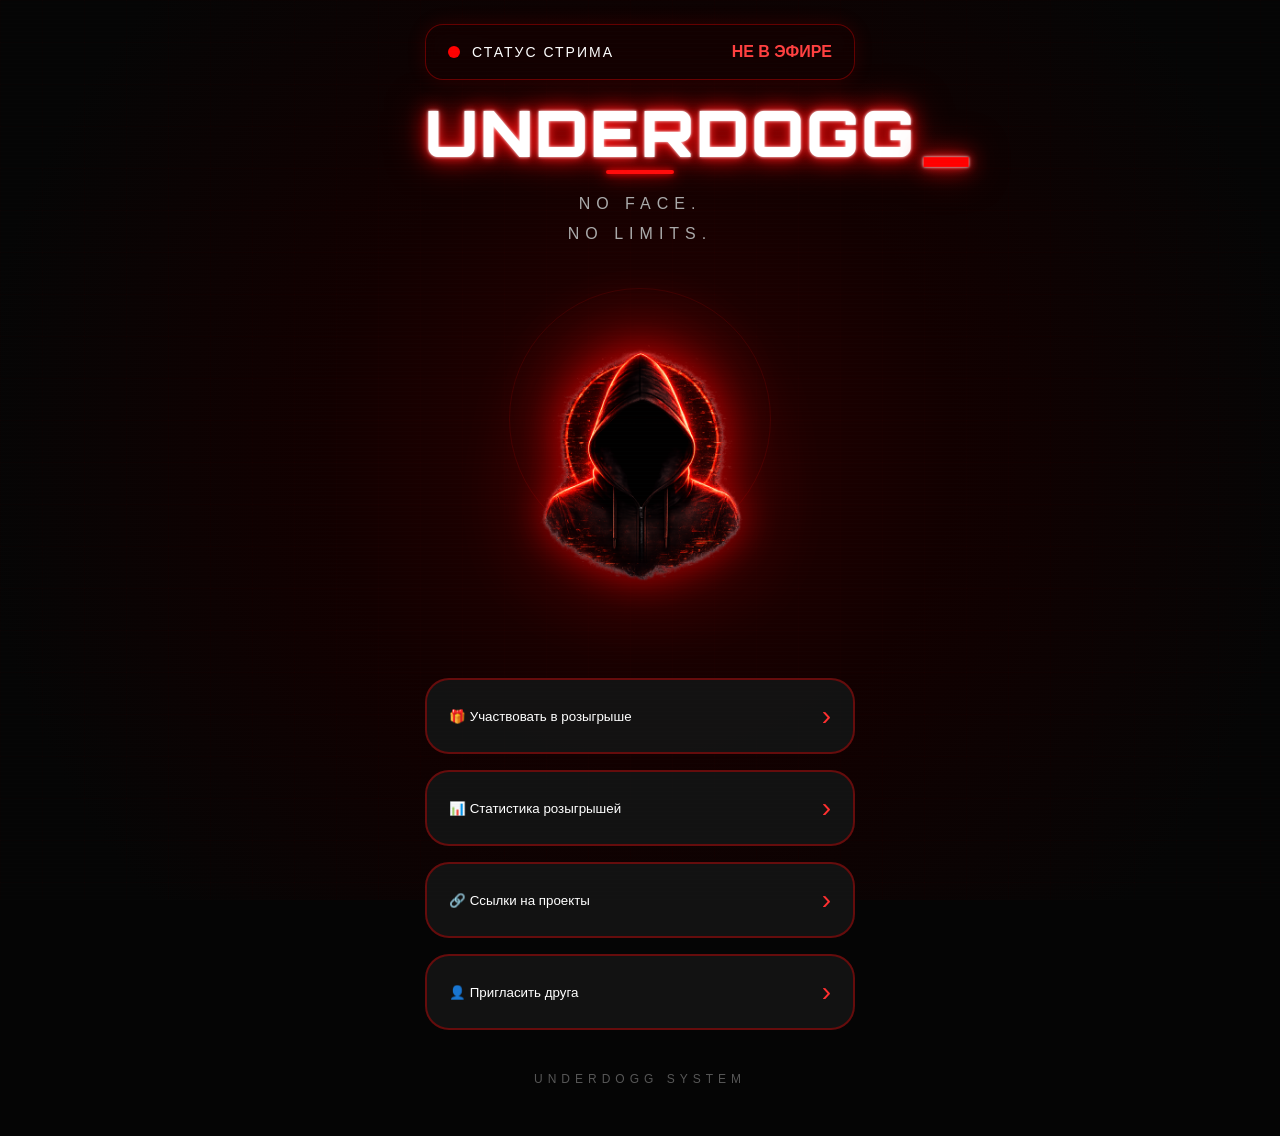
==== index.html @ e29ad74d "Adjust margin and animation duration in custom-line style" ====
<!DOCTYPE html>
<html lang="ru">
<head>
    <meta charset="UTF-8">
    <meta name="viewport" content="width=device-width, initial-scale=1.0, maximum-scale=1.0, user-scalable=no">
    <link rel="preconnect" href="https://fonts.googleapis.com">
    <link rel="preconnect" href="https://fonts.gstatic.com" crossorigin>
    <link href="https://fonts.googleapis.com/css2?family=Orbitron:wght@700;800;900&display=swap" rel="stylesheet">
    <link rel="stylesheet" href="style.css">
</head>
<body>

<div class="background"></div>
<div class="grid"></div>
<div class="scanline"></div>

<div class="container">

    <div class="status-card">
        <div class="status-left">
            <span class="pulse"></span>
            <span>СТАТУС СТРИМА</span>
        </div>
        <div class="status-right">НЕ В ЭФИРЕ</div>
    </div>

    <h1 class="logo">UNDERDOGG</h1>

    <!-- ===== ПОЛОСКА (ОДНА, С АНИМАЦИЕЙ) ===== -->
    <div class="custom-line"></div>

    <div class="subtitle">NO FACE.<br>NO LIMITS.</div>

    <div class="hero">
        <div class="hero-glow"></div>
        <img src="images/hood.png" alt="UNDERDOGG">
    </div>

    <button class="menu-btn"><span>🎁 Участвовать в розыгрыше</span><span>›</span></button>
    <button class="menu-btn"><span>📊 Статистика розыгрышей</span><span>›</span></button>
    <button class="menu-btn"><span>🔗 Ссылки на проекты</span><span>›</span></button>
    <button class="menu-btn"><span>👤 Пригласить друга</span><span>›</span></button>

    <div class="footer">UNDERDOGG SYSTEM</div>

</div>

<script src="script.js"></script>

<!-- ===== СТИЛИ ДЛЯ ПОЛОСКИ ПРЯМО ЗДЕСЬ (чтобы точно работало) ===== -->
<style>
.custom-line {
    width: 68px;
    height: 4px;
    margin: -3px auto 15px;  /* ← регулируй только это число (-10, -20, -30) */
    border-radius: 2px;
    background: #ff1010;
    box-shadow: 0 0 6px #ff1010, 0 0 16px rgba(255, 0, 0, 0.85), 0 0 30px rgba(255, 0, 0, 0.45);
    animation: lineBlink 2s ease-in-out infinite;
}

@keyframes lineBlink {
    0%, 100% { opacity: .45; transform: scaleX(.82); }
    50% { opacity: 1; transform: scaleX(1); }
}
</style>

</body>
</html>
---- style.css ----
/* =========================
   UNDERDOGG UI v2.0
========================= */

*{
    margin:0;
    padding:0;
    box-sizing:border-box;
}

html{
    scroll-behavior:smooth;
}

body{
    font-family:'Inter',sans-serif;
    background:#050505;
    color:#fff;
    overflow-x:hidden;
}

/* BACKGROUND */
.background{
    position:fixed;
    inset:0;
    background:
    radial-gradient(circle at center,#290000 0%,#120000 40%,#050505 85%);
    z-index:-5;
}

.grid{
    position:fixed;
    inset:0;
    background-image:
    linear-gradient(rgba(255,0,0,.04) 1px,transparent 1px),
    linear-gradient(90deg,rgba(255,0,0,.04) 1px,transparent 1px);
    background-size:42px 42px;
    opacity:.35;
    z-index:-4;
}

.scanline{
    position:fixed;
    inset:0;
    pointer-events:none;
    background:
    repeating-linear-gradient(
        to bottom,
        transparent 0px,
        transparent 3px,
        rgba(255,255,255,.015) 4px
    );
    animation:scan 8s linear infinite;
    z-index:100;
}

@keyframes scan{
    0%{
        transform:translateY(-100%);
    }
    100%{
        transform:translateY(100%);
    }
}

/* CONTAINER */
.container{
    width:92%;
    max-width:430px;
    margin:auto;
    padding:24px 0 50px;
}

/* STATUS */
.status-card{
    display:flex;
    justify-content:space-between;
    align-items:center;
    padding:18px 22px;
    border-radius:18px;
    border:1px solid rgba(255,0,0,.35);
    background:rgba(25,0,0,.45);
    backdrop-filter:blur(14px);
    box-shadow:0 0 20px rgba(255,0,0,.12);
}

.status-left{
    display:flex;
    align-items:center;
    gap:12px;
    font-size:14px;
    letter-spacing:2px;
}

.status-right{
    color:#ff4040;
    font-weight:700;
}

.pulse{
    width:12px;
    height:12px;
    border-radius:50%;
    background:#ff0000;
    animation:pulse 1.5s infinite;
}

@keyframes pulse{
    0%{
        box-shadow:0 0 0 rgba(255,0,0,.8);
    }
    50%{
        box-shadow:0 0 10px red, 0 0 25px red;
    }
    100%{
        box-shadow:0 0 0 rgba(255,0,0,.8);
    }
}

/* ========== LOGO (ИСПРАВЛЕН) ========== */
.logo {
    margin-top: 12px;
    margin-bottom: 0px;       /* <-- уменьшил, чтобы полоска была прямо под буквами */
    text-align: center;
    font-family: 'Orbitron', sans-serif;
    font-size: 64px;
    font-weight: 900;
    letter-spacing: 2px;
    color: #fff;
    text-shadow:
        0 0 3px #fff,
        0 0 10px #ff2a2a,
        0 0 22px #ff0000,
        0 0 40px rgba(255, 0, 0, 0.55);
    animation: glitch 6s infinite;
}

@keyframes glitch {
    0%, 95%, 100% {
        transform: none;
    }
    96% {
        transform: translateX(-2px);
    }
    97% {
        transform: translateX(2px);
    }
    98% {
        transform: translateX(-1px);
    }
}
/* ================================ */

.subtitle{
    text-align:center;
    color:#a9a9a9;
    margin-top:15px;
    line-height:1.9;
    letter-spacing:6px;
}

/* HERO */
.hero{
    position:relative;
    display:flex;
    justify-content:center;
    margin:38px 0;
}

.hero-glow{
    position:absolute;
    width:240px;
    height:240px;
    border-radius:50%;
    background:
    radial-gradient(circle, rgba(255,0,0,.30), transparent 70%);
    filter:blur(25px);
    animation:breathe 4s ease-in-out infinite;
}

.hero img{
    position:relative;
    width:235px;
    z-index:2;
    animation:float 5s ease-in-out infinite;
    filter:
    drop-shadow(0 0 18px rgba(255,0,0,.55))
    drop-shadow(0 0 45px rgba(255,0,0,.35));
}

@keyframes breathe{
    0%,100%{
        transform:scale(1);
        opacity:.7;
    }
    50%{
        transform:scale(1.12);
        opacity:1;
    }
}

@keyframes float{
    0%,100%{
        transform:translateY(0);
    }
    50%{
        transform:translateY(-8px);
    }
}

/* =========================
   BUTTONS
========================= */
.menu-btn{
    width:100%;
    display:flex;
    justify-content:space-between;
    align-items:center;
    margin:16px 0;
    padding:20px 22px;
    background:rgba(20,20,20,.95);
    border:2px solid rgba(255,0,0,.35);
    border-radius:24px;
    color:#fff;
    text-decoration:none;
    cursor:pointer;
    transition:.25s;
}

.menu-btn:hover{
    transform:translateY(-4px);
    border-color:#ff3030;
    box-shadow:0 0 15px rgba(255,0,0,.35), inset 0 0 10px rgba(255,0,0,.12);
}

.menu-btn:active{
    transform:scale(.98);
}

.menu-btn span:last-child{
    font-size:28px;
    color:#ff3030;
    transition:.3s;
}

.menu-btn:hover span:last-child{
    transform:translateX(6px);
}

/* FOOTER */
.footer{
    margin-top:42px;
    text-align:center;
    color:#666;
    font-size:12px;
    letter-spacing:5px;
    opacity:.85;
}

/* SCROLLBAR */
::-webkit-scrollbar{
    width:0;
}

/* MOBILE */
@media(max-width:430px){
    .logo{
        font-size:44px;
    }
    .subtitle{
        font-size:13px;
        letter-spacing:4px;
    }
    .hero img{
        width:205px;
    }
    .menu-btn{
        font-size:15px;
        padding:18px;
    }
    .status-card{
        padding:15px;
    }
}

/* EXTRA FX */
.container{
    animation:fadeUp .9s ease;
}

@keyframes fadeUp{
    from{
        opacity:0;
        transform:translateY(25px);
    }
    to{
        opacity:1;
        transform:none;
    }
}

.hero::after{
    content:"";
    position:absolute;
    width:260px;
    height:260px;
    border-radius:50%;
    border:1px solid rgba(255,0,0,.12);
    animation:ring 6s linear infinite;
}

@keyframes ring{
    0%{
        transform:scale(.9);
        opacity:.1;
    }
    50%{
        transform:scale(1);
        opacity:.3;
    }
    100%{
        transform:scale(1.15);
        opacity:0;
    }
}

.logo::after{
    content:"_";
    color:#ff0000;
    margin-left:4px;
    animation:blink .8s infinite;
}

@keyframes blink{
    50%{
        opacity:0;
    }
}

.status-card{
    position:relative;
    overflow:hidden;
}

.status-card::before{
    content:"";
    position:absolute;
    left:-120%;
    top:0;
    width:60%;
    height:100%;
    background:
    linear-gradient(
        90deg,
        transparent,
        rgba(255,255,255,.08),
        transparent
    );
    animation:shine 5s infinite;
}

@keyframes shine{
    100%{
        left:160%;
    }




/* Анимация мигания полоски */
@keyframes logoBarBlink {
    0%, 100% {
        opacity: .45;
        transform: scaleX(.82);
        box-shadow: 0 0 4px #ff1010, 0 0 10px rgba(255, 0, 0, .45);
    }
    50% {
        opacity: 1;
        transform: scaleX(1);
        box-shadow: 0 0 8px #ff1010, 0 0 20px rgba(255, 0, 0, .95), 0 0 34px rgba(255, 0, 0, .45);
    }
}
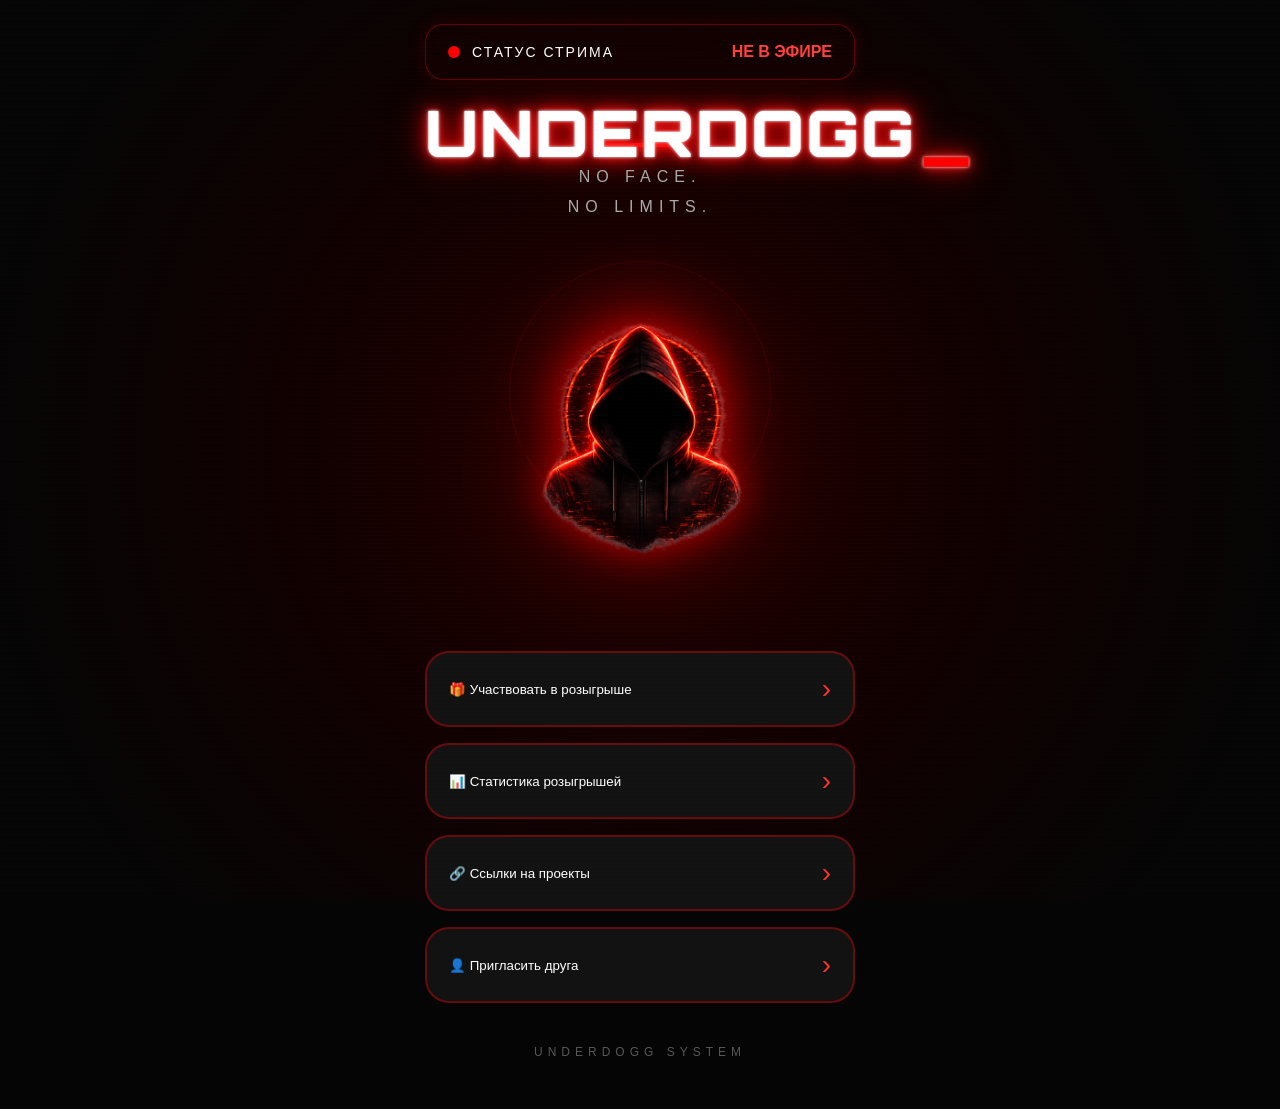
==== commit 45ae866d: "Add initial HTML structure for the page" ====
--- a/index.html
+++ b/index.html
@@ -26,7 +26,7 @@
 
     <h1 class="logo">UNDERDOGG</h1>
 
-    <!-- ===== ПОЛОСКА (ОДНА, С АНИМАЦИЕЙ) ===== -->
+    <!-- ЕДИНСТВЕННАЯ ПОЛОСКА -->
     <div class="custom-line"></div>
 
     <div class="subtitle">NO FACE.<br>NO LIMITS.</div>
@@ -47,16 +47,15 @@
 
 <script src="script.js"></script>
 
-<!-- ===== СТИЛИ ДЛЯ ПОЛОСКИ ПРЯМО ЗДЕСЬ (чтобы точно работало) ===== -->
 <style>
 .custom-line {
     width: 68px;
     height: 4px;
-    margin: -3px auto 15px;  /* ← регулируй только это число (-10, -20, -30) */
+    margin: -30px auto 15px;
     border-radius: 2px;
     background: #ff1010;
     box-shadow: 0 0 6px #ff1010, 0 0 16px rgba(255, 0, 0, 0.85), 0 0 30px rgba(255, 0, 0, 0.45);
-    animation: lineBlink 2s ease-in-out infinite;
+    animation: lineBlink 1.15s ease-in-out infinite;
 }
 
 @keyframes lineBlink {
--- a/style.css
+++ b/style.css
@@ -367,16 +367,5 @@
 
 
 
-/* Анимация мигания полоски */
-@keyframes logoBarBlink {
-    0%, 100% {
-        opacity: .45;
-        transform: scaleX(.82);
-        box-shadow: 0 0 4px #ff1010, 0 0 10px rgba(255, 0, 0, .45);
-    }
-    50% {
-        opacity: 1;
-        transform: scaleX(1);
-        box-shadow: 0 0 8px #ff1010, 0 0 20px rgba(255, 0, 0, .95), 0 0 34px rgba(255, 0, 0, .45);
-    }
-}
+
+}
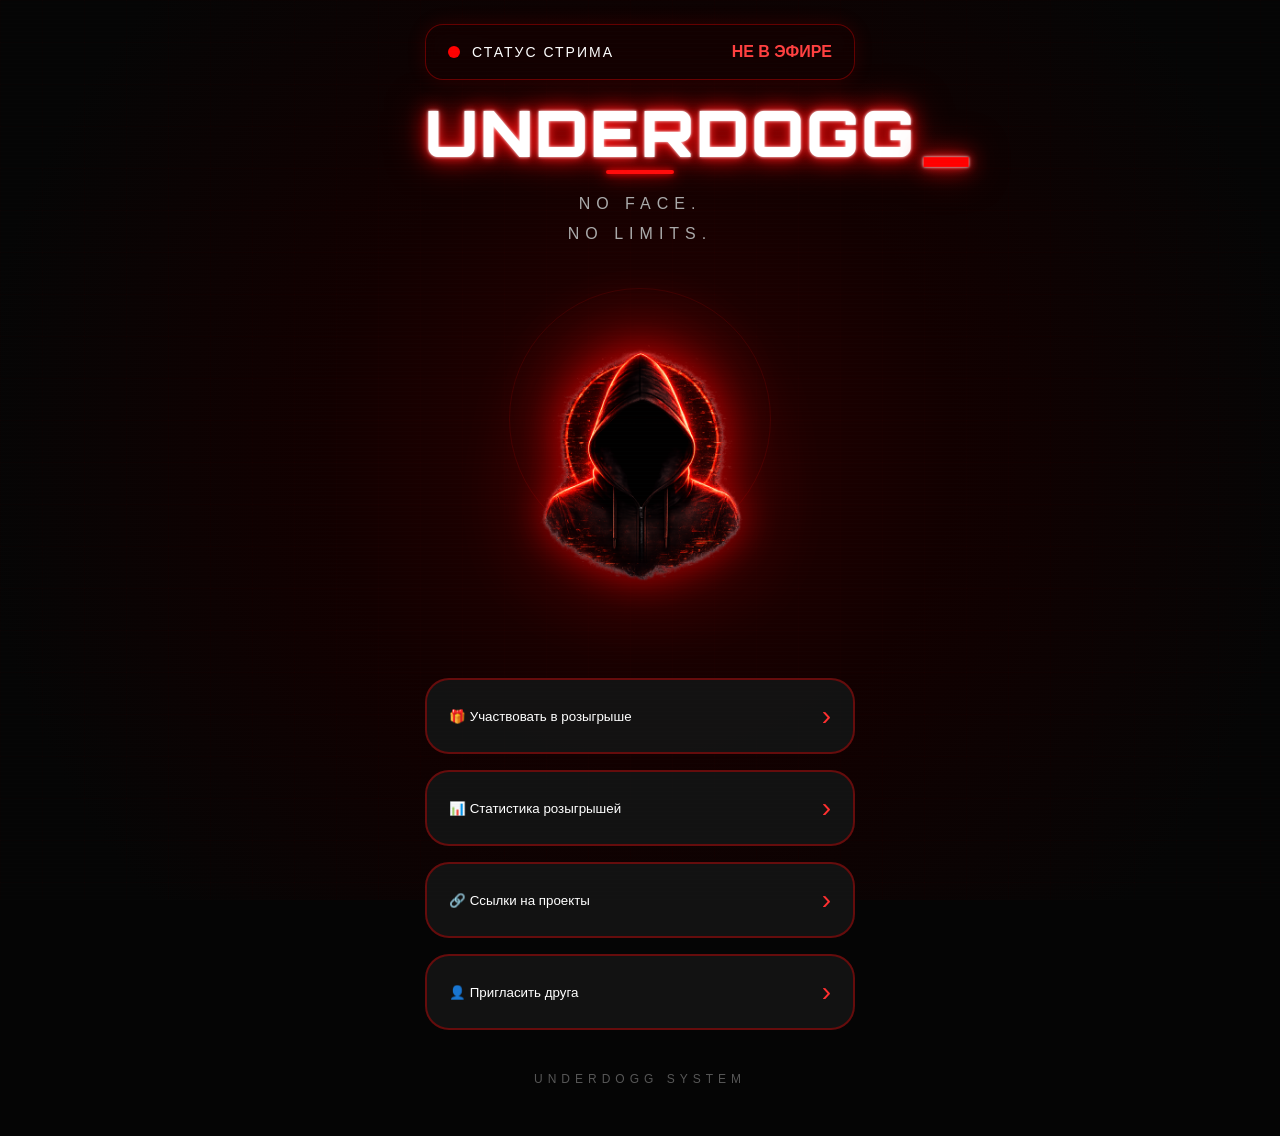
==== commit bc0fae3d: "Adjust custom line margin and animation duration" ====
--- a/index.html
+++ b/index.html
@@ -51,11 +51,11 @@
 .custom-line {
     width: 68px;
     height: 4px;
-    margin: -30px auto 15px;
+    margin: -3px auto 15px;
     border-radius: 2px;
     background: #ff1010;
     box-shadow: 0 0 6px #ff1010, 0 0 16px rgba(255, 0, 0, 0.85), 0 0 30px rgba(255, 0, 0, 0.45);
-    animation: lineBlink 1.15s ease-in-out infinite;
+    animation: lineBlink 2s ease-in-out infinite;
 }
 
 @keyframes lineBlink {
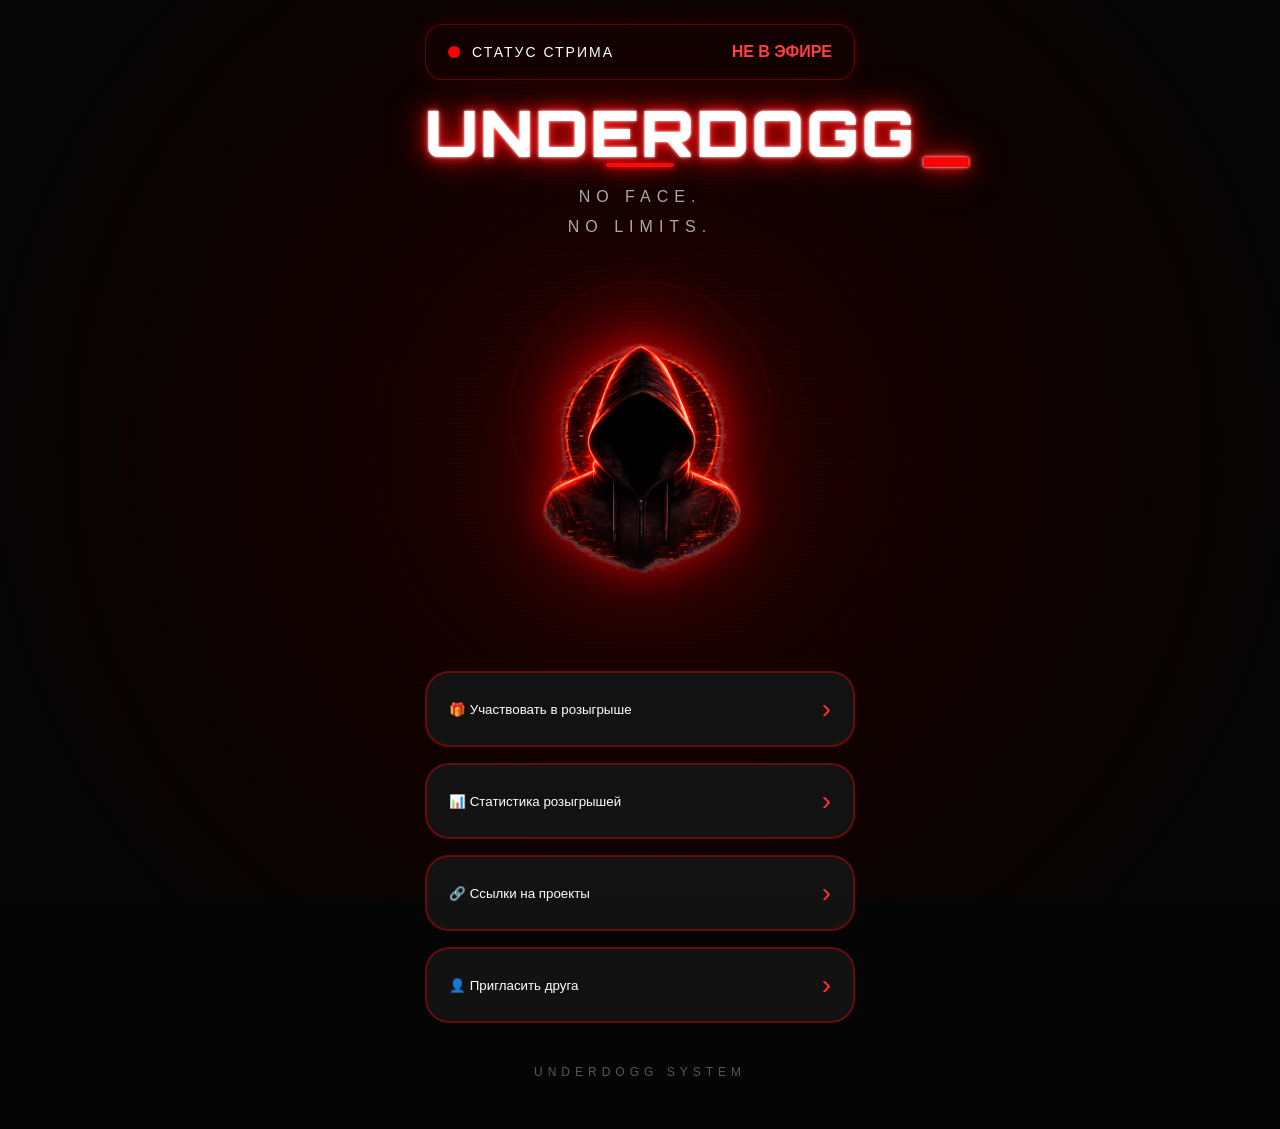
==== commit 4e1dd22d: "Update comment text in index.html" ====
--- a/index.html
+++ b/index.html
@@ -26,7 +26,7 @@
 
     <h1 class="logo">UNDERDOGG</h1>
 
-    <!-- ЕДИНСТВЕННАЯ ПОЛОСКА -->
+    <!-- ЭТО ЕДИНСТВЕННАЯ ПОЛОСКА -->
     <div class="custom-line"></div>
 
     <div class="subtitle">NO FACE.<br>NO LIMITS.</div>
--- a/style.css
+++ b/style.css
@@ -1,134 +1,128 @@
 /* =========================
-   UNDERDOGG UI v2.0
+   UNDERDOGG UI (ЧИСТАЯ ВЕРСИЯ)
 ========================= */
 
-*{
-    margin:0;
-    padding:0;
-    box-sizing:border-box;
-}
-
-html{
-    scroll-behavior:smooth;
-}
-
-body{
-    font-family:'Inter',sans-serif;
-    background:#050505;
-    color:#fff;
-    overflow-x:hidden;
+* {
+    margin: 0;
+    padding: 0;
+    box-sizing: border-box;
+}
+
+html {
+    scroll-behavior: smooth;
+}
+
+body {
+    font-family: 'Inter', sans-serif;
+    background: #050505;
+    color: #fff;
+    overflow-x: hidden;
 }
 
 /* BACKGROUND */
-.background{
-    position:fixed;
-    inset:0;
-    background:
-    radial-gradient(circle at center,#290000 0%,#120000 40%,#050505 85%);
-    z-index:-5;
-}
-
-.grid{
-    position:fixed;
-    inset:0;
-    background-image:
-    linear-gradient(rgba(255,0,0,.04) 1px,transparent 1px),
-    linear-gradient(90deg,rgba(255,0,0,.04) 1px,transparent 1px);
-    background-size:42px 42px;
-    opacity:.35;
-    z-index:-4;
-}
-
-.scanline{
-    position:fixed;
-    inset:0;
-    pointer-events:none;
-    background:
-    repeating-linear-gradient(
-        to bottom,
-        transparent 0px,
-        transparent 3px,
-        rgba(255,255,255,.015) 4px
-    );
-    animation:scan 8s linear infinite;
-    z-index:100;
-}
-
-@keyframes scan{
-    0%{
-        transform:translateY(-100%);
-    }
-    100%{
-        transform:translateY(100%);
+.background {
+    position: fixed;
+    inset: 0;
+    background: radial-gradient(circle at center, #290000 0%, #120000 40%, #050505 85%);
+    z-index: -5;
+}
+
+.grid {
+    position: fixed;
+    inset: 0;
+    background-image: linear-gradient(rgba(255, 0, 0, .04) 1px, transparent 1px),
+        linear-gradient(90deg, rgba(255, 0, 0, .04) 1px, transparent 1px);
+    background-size: 42px 42px;
+    opacity: .35;
+    z-index: -4;
+}
+
+.scanline {
+    position: fixed;
+    inset: 0;
+    pointer-events: none;
+    background: repeating-linear-gradient(to bottom,
+            transparent 0px,
+            transparent 3px,
+            rgba(255, 255, 255, .015) 4px);
+    animation: scan 8s linear infinite;
+    z-index: 100;
+}
+
+@keyframes scan {
+    0% {
+        transform: translateY(-100%);
+    }
+    100% {
+        transform: translateY(100%);
     }
 }
 
 /* CONTAINER */
-.container{
-    width:92%;
-    max-width:430px;
-    margin:auto;
-    padding:24px 0 50px;
+.container {
+    width: 92%;
+    max-width: 430px;
+    margin: auto;
+    padding: 24px 0 50px;
 }
 
 /* STATUS */
-.status-card{
-    display:flex;
-    justify-content:space-between;
-    align-items:center;
-    padding:18px 22px;
-    border-radius:18px;
-    border:1px solid rgba(255,0,0,.35);
-    background:rgba(25,0,0,.45);
-    backdrop-filter:blur(14px);
-    box-shadow:0 0 20px rgba(255,0,0,.12);
-}
-
-.status-left{
-    display:flex;
-    align-items:center;
-    gap:12px;
-    font-size:14px;
-    letter-spacing:2px;
-}
-
-.status-right{
-    color:#ff4040;
-    font-weight:700;
-}
-
-.pulse{
-    width:12px;
-    height:12px;
-    border-radius:50%;
-    background:#ff0000;
-    animation:pulse 1.5s infinite;
-}
-
-@keyframes pulse{
-    0%{
-        box-shadow:0 0 0 rgba(255,0,0,.8);
-    }
-    50%{
-        box-shadow:0 0 10px red, 0 0 25px red;
-    }
-    100%{
-        box-shadow:0 0 0 rgba(255,0,0,.8);
-    }
-}
-
-/* ========== LOGO (ИСПРАВЛЕН) ========== */
+.status-card {
+    display: flex;
+    justify-content: space-between;
+    align-items: center;
+    padding: 18px 22px;
+    border-radius: 18px;
+    border: 1px solid rgba(255, 0, 0, .35);
+    background: rgba(25, 0, 0, .45);
+    backdrop-filter: blur(14px);
+    box-shadow: 0 0 20px rgba(255, 0, 0, .12);
+}
+
+.status-left {
+    display: flex;
+    align-items: center;
+    gap: 12px;
+    font-size: 14px;
+    letter-spacing: 2px;
+}
+
+.status-right {
+    color: #ff4040;
+    font-weight: 700;
+}
+
+.pulse {
+    width: 12px;
+    height: 12px;
+    border-radius: 50%;
+    background: #ff0000;
+    animation: pulse 1.5s infinite;
+}
+
+@keyframes pulse {
+    0% {
+        box-shadow: 0 0 0 rgba(255, 0, 0, .8);
+    }
+    50% {
+        box-shadow: 0 0 10px red, 0 0 25px red;
+    }
+    100% {
+        box-shadow: 0 0 0 rgba(255, 0, 0, .8);
+    }
+}
+
+/* LOGO */
 .logo {
     margin-top: 12px;
-    margin-bottom: 0px;       /* <-- уменьшил, чтобы полоска была прямо под буквами */
+    margin-bottom: -10px;
     text-align: center;
     font-family: 'Orbitron', sans-serif;
     font-size: 64px;
     font-weight: 900;
     letter-spacing: 2px;
     color: #fff;
-    text-shadow:
-        0 0 3px #fff,
+    text-shadow: 0 0 3px #fff,
         0 0 10px #ff2a2a,
         0 0 22px #ff0000,
         0 0 40px rgba(255, 0, 0, 0.55);
@@ -136,7 +130,9 @@
 }
 
 @keyframes glitch {
-    0%, 95%, 100% {
+    0%,
+    95%,
+    100% {
         transform: none;
     }
     96% {
@@ -149,223 +145,207 @@
         transform: translateX(-1px);
     }
 }
-/* ================================ */
-
-.subtitle{
-    text-align:center;
-    color:#a9a9a9;
-    margin-top:15px;
-    line-height:1.9;
-    letter-spacing:6px;
+
+/* SUBTITLE */
+.subtitle {
+    text-align: center;
+    color: #a9a9a9;
+    margin-top: 15px;
+    line-height: 1.9;
+    letter-spacing: 6px;
 }
 
 /* HERO */
-.hero{
-    position:relative;
-    display:flex;
-    justify-content:center;
-    margin:38px 0;
-}
-
-.hero-glow{
-    position:absolute;
-    width:240px;
-    height:240px;
-    border-radius:50%;
-    background:
-    radial-gradient(circle, rgba(255,0,0,.30), transparent 70%);
-    filter:blur(25px);
-    animation:breathe 4s ease-in-out infinite;
-}
-
-.hero img{
-    position:relative;
-    width:235px;
-    z-index:2;
-    animation:float 5s ease-in-out infinite;
-    filter:
-    drop-shadow(0 0 18px rgba(255,0,0,.55))
-    drop-shadow(0 0 45px rgba(255,0,0,.35));
-}
-
-@keyframes breathe{
-    0%,100%{
-        transform:scale(1);
-        opacity:.7;
-    }
-    50%{
-        transform:scale(1.12);
-        opacity:1;
-    }
-}
-
-@keyframes float{
-    0%,100%{
-        transform:translateY(0);
-    }
-    50%{
-        transform:translateY(-8px);
-    }
-}
-
-/* =========================
-   BUTTONS
-========================= */
-.menu-btn{
-    width:100%;
-    display:flex;
-    justify-content:space-between;
-    align-items:center;
-    margin:16px 0;
-    padding:20px 22px;
-    background:rgba(20,20,20,.95);
-    border:2px solid rgba(255,0,0,.35);
-    border-radius:24px;
-    color:#fff;
-    text-decoration:none;
-    cursor:pointer;
-    transition:.25s;
-}
-
-.menu-btn:hover{
-    transform:translateY(-4px);
-    border-color:#ff3030;
-    box-shadow:0 0 15px rgba(255,0,0,.35), inset 0 0 10px rgba(255,0,0,.12);
-}
-
-.menu-btn:active{
-    transform:scale(.98);
-}
-
-.menu-btn span:last-child{
-    font-size:28px;
-    color:#ff3030;
-    transition:.3s;
-}
-
-.menu-btn:hover span:last-child{
-    transform:translateX(6px);
+.hero {
+    position: relative;
+    display: flex;
+    justify-content: center;
+    margin: 38px 0;
+}
+
+.hero-glow {
+    position: absolute;
+    width: 240px;
+    height: 240px;
+    border-radius: 50%;
+    background: radial-gradient(circle, rgba(255, 0, 0, .30), transparent 70%);
+    filter: blur(25px);
+    animation: breathe 4s ease-in-out infinite;
+}
+
+.hero img {
+    position: relative;
+    width: 235px;
+    z-index: 2;
+    animation: float 5s ease-in-out infinite;
+    filter: drop-shadow(0 0 18px rgba(255, 0, 0, .55)) drop-shadow(0 0 45px rgba(255, 0, 0, .35));
+}
+
+@keyframes breathe {
+    0%,
+    100% {
+        transform: scale(1);
+        opacity: .7;
+    }
+    50% {
+        transform: scale(1.12);
+        opacity: 1;
+    }
+}
+
+@keyframes float {
+    0%,
+    100% {
+        transform: translateY(0);
+    }
+    50% {
+        transform: translateY(-8px);
+    }
+}
+
+/* BUTTONS */
+.menu-btn {
+    width: 100%;
+    display: flex;
+    justify-content: space-between;
+    align-items: center;
+    margin: 16px 0;
+    padding: 20px 22px;
+    background: rgba(20, 20, 20, .95);
+    border: 2px solid rgba(255, 0, 0, .35);
+    border-radius: 24px;
+    color: #fff;
+    text-decoration: none;
+    cursor: pointer;
+    transition: .25s;
+}
+
+.menu-btn:hover {
+    transform: translateY(-4px);
+    border-color: #ff3030;
+    box-shadow: 0 0 15px rgba(255, 0, 0, .35), inset 0 0 10px rgba(255, 0, 0, .12);
+}
+
+.menu-btn:active {
+    transform: scale(.98);
+}
+
+.menu-btn span:last-child {
+    font-size: 28px;
+    color: #ff3030;
+    transition: .3s;
+}
+
+.menu-btn:hover span:last-child {
+    transform: translateX(6px);
 }
 
 /* FOOTER */
-.footer{
-    margin-top:42px;
-    text-align:center;
-    color:#666;
-    font-size:12px;
-    letter-spacing:5px;
-    opacity:.85;
-}
-
-/* SCROLLBAR */
-::-webkit-scrollbar{
-    width:0;
+.footer {
+    margin-top: 42px;
+    text-align: center;
+    color: #666;
+    font-size: 12px;
+    letter-spacing: 5px;
+    opacity: .85;
 }
 
 /* MOBILE */
-@media(max-width:430px){
-    .logo{
-        font-size:44px;
-    }
-    .subtitle{
-        font-size:13px;
-        letter-spacing:4px;
-    }
-    .hero img{
-        width:205px;
-    }
-    .menu-btn{
-        font-size:15px;
-        padding:18px;
-    }
-    .status-card{
-        padding:15px;
+@media(max-width: 430px) {
+    .logo {
+        font-size: 44px;
+    }
+    .subtitle {
+        font-size: 13px;
+        letter-spacing: 4px;
+    }
+    .hero img {
+        width: 205px;
+    }
+    .menu-btn {
+        font-size: 15px;
+        padding: 18px;
+    }
+    .status-card {
+        padding: 15px;
     }
 }
 
 /* EXTRA FX */
-.container{
-    animation:fadeUp .9s ease;
-}
-
-@keyframes fadeUp{
-    from{
-        opacity:0;
-        transform:translateY(25px);
-    }
-    to{
-        opacity:1;
-        transform:none;
-    }
-}
-
-.hero::after{
-    content:"";
-    position:absolute;
-    width:260px;
-    height:260px;
-    border-radius:50%;
-    border:1px solid rgba(255,0,0,.12);
-    animation:ring 6s linear infinite;
-}
-
-@keyframes ring{
-    0%{
-        transform:scale(.9);
-        opacity:.1;
-    }
-    50%{
-        transform:scale(1);
-        opacity:.3;
-    }
-    100%{
-        transform:scale(1.15);
-        opacity:0;
-    }
-}
-
-.logo::after{
-    content:"_";
-    color:#ff0000;
-    margin-left:4px;
-    animation:blink .8s infinite;
-}
-
-@keyframes blink{
-    50%{
-        opacity:0;
-    }
-}
-
-.status-card{
-    position:relative;
-    overflow:hidden;
-}
-
-.status-card::before{
-    content:"";
-    position:absolute;
-    left:-120%;
-    top:0;
-    width:60%;
-    height:100%;
-    background:
-    linear-gradient(
-        90deg,
-        transparent,
-        rgba(255,255,255,.08),
-        transparent
-    );
-    animation:shine 5s infinite;
-}
-
-@keyframes shine{
-    100%{
-        left:160%;
-    }
-
-
-
-
-
-}
+.container {
+    animation: fadeUp .9s ease;
+}
+
+@keyframes fadeUp {
+    from {
+        opacity: 0;
+        transform: translateY(25px);
+    }
+    to {
+        opacity: 1;
+        transform: none;
+    }
+}
+
+.hero::after {
+    content: "";
+    position: absolute;
+    width: 260px;
+    height: 260px;
+    border-radius: 50%;
+    border: 1px solid rgba(255, 0, 0, .12);
+    animation: ring 6s linear infinite;
+}
+
+@keyframes ring {
+    0% {
+        transform: scale(.9);
+        opacity: .1;
+    }
+    50% {
+        transform: scale(1);
+        opacity: .3;
+    }
+    100% {
+        transform: scale(1.15);
+        opacity: 0;
+    }
+}
+
+.logo::after {
+    content: "_";
+    color: #ff0000;
+    margin-left: 4px;
+    animation: blink .8s infinite;
+}
+
+@keyframes blink {
+    50% {
+        opacity: 0;
+    }
+}
+
+.status-card {
+    position: relative;
+    overflow: hidden;
+}
+
+.status-card::before {
+    content: "";
+    position: absolute;
+    left: -120%;
+    top: 0;
+    width: 60%;
+    height: 100%;
+    background: linear-gradient(90deg,
+            transparent,
+            rgba(255, 255, 255, .08),
+            transparent);
+    animation: shine 5s infinite;
+}
+
+@keyframes shine {
+    100% {
+        left: 160%;
+    }
+}
